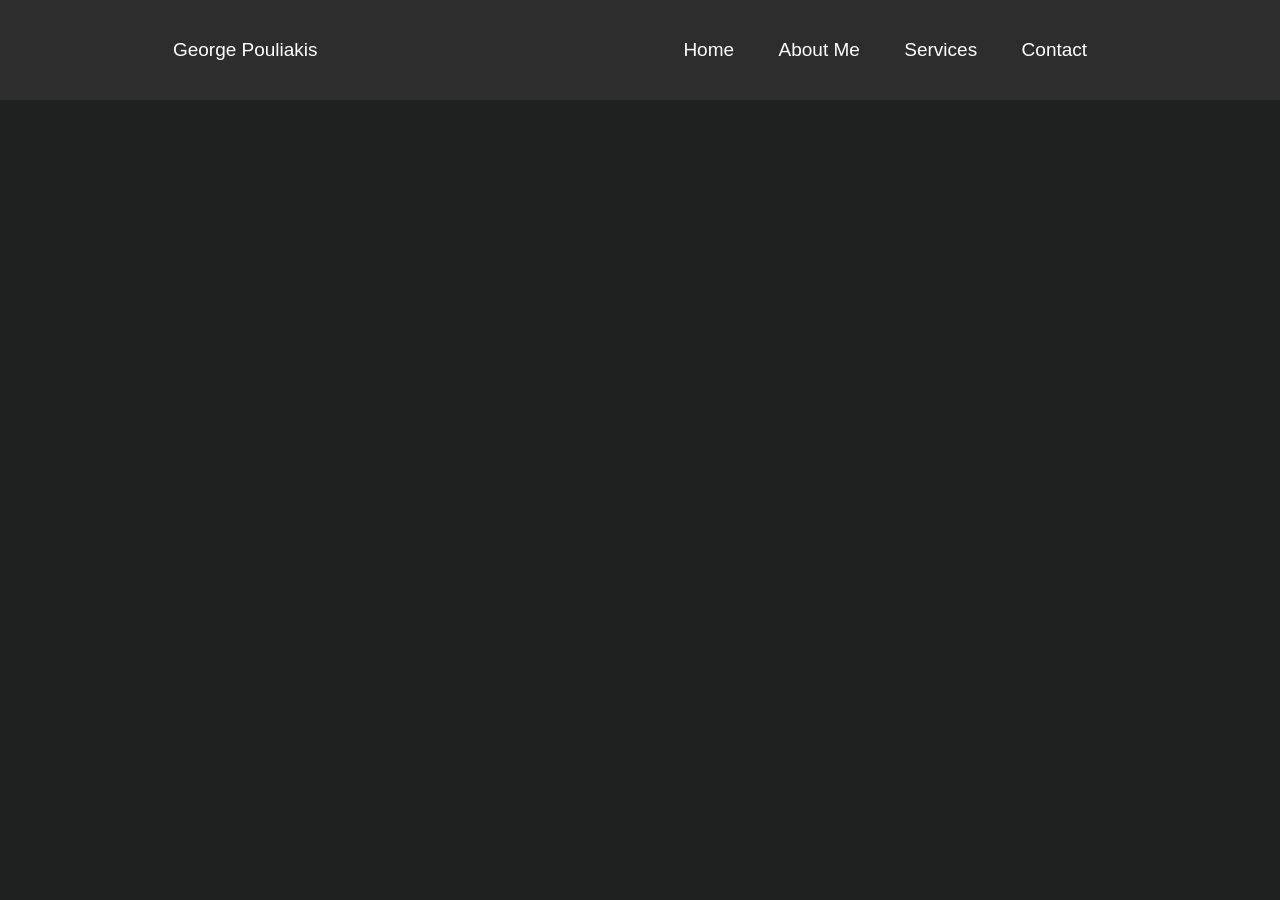
==== AboutMe.html @ 5618193f "Add files via upload" ====
<!DOCTYPE html>
<html lang="en">
<head>
    <meta charset="UTF-8">
    <meta name="viewport" content="width=device-width, initial-scale=1.0">
    <link rel="stylesheet" href="AboutMe.css">
    <title>Document</title>
</head>
<body>
    <!-- header -->
    <div class="header">
      <div class="left-header">George Pouliakis</div>
      <div class="right-header">
        <ul>
          <li><a href="home.html">Home</a></li>
          <li><a href="AboutMe.html">About Me</a></li>
          <li><a href="#">Services</a></li>
          <li><a href="#">Contact</a></li>
        </ul>
      </div>
    </div>
</body>
</html>
---- AboutMe.css ----
body {
  font-family: "Inter", sans-serif;
  font-style: normal;
  font-weight: 5 00;
  background-color:  #1f2020;;
}
* {
  margin: 0;
  padding: 0;
}

.header {
  height: 100px;
  background-color: #2d2d2d;
  display: flex;
  justify-content: space-around;
  align-items: center;
}

.left-header {
  font-size: 19px;
  color: white;
}

li {
  list-style-type: none;
  display: inline-block;
  margin: 0 10px;
  padding: 10px;
  font-size: 19px;
  cursor: pointer;
}

li a {
  color: white;
  text-decoration: none;
}

li:hover a {
  color: lightblue;
}
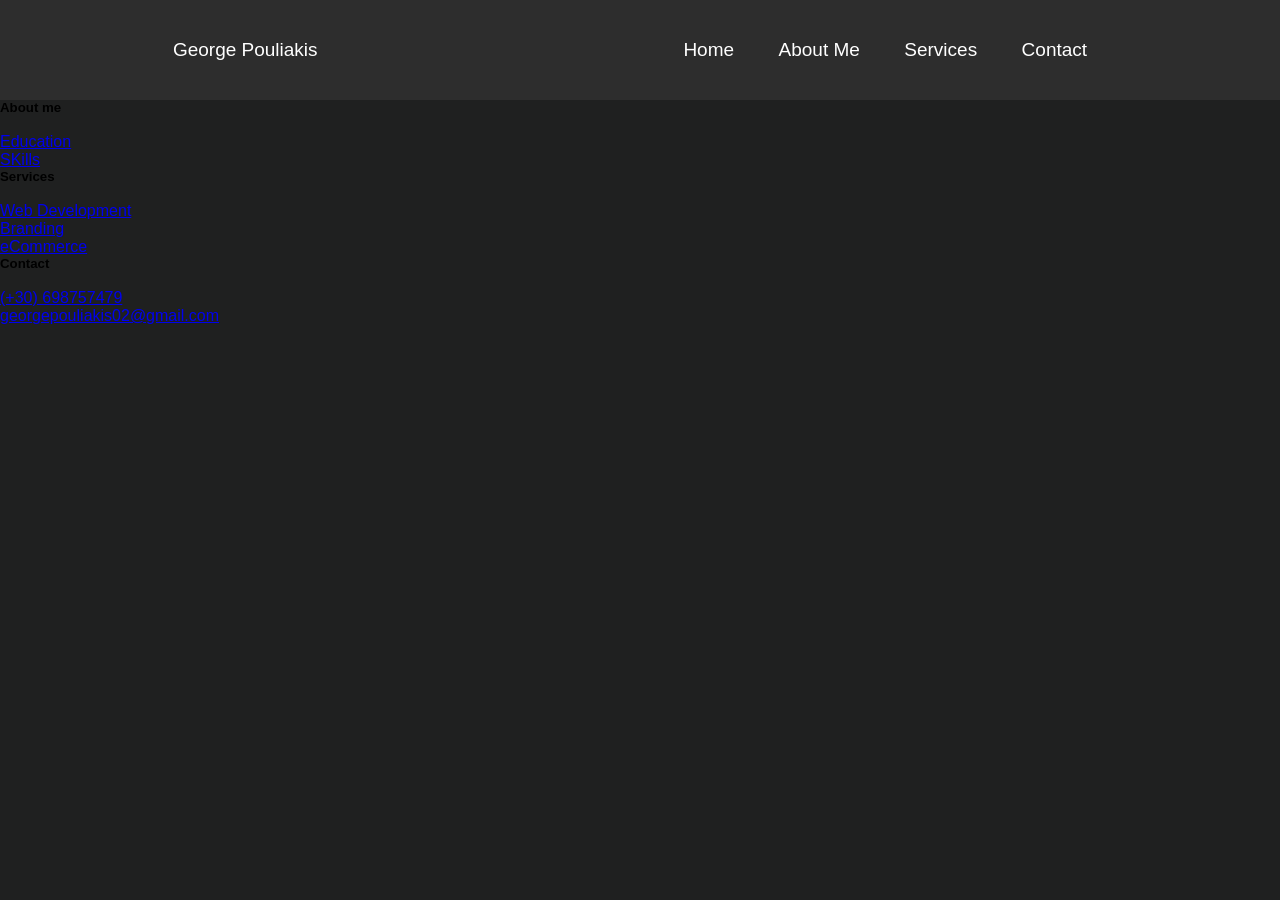
==== commit bcf86d63: "Add files via upload" ====
--- a/AboutMe.html
+++ b/AboutMe.html
@@ -8,7 +8,7 @@
 </head>
 <body>
     <!-- header -->
-    <div class="header">
+    <header class="header">
       <div class="left-header">George Pouliakis</div>
       <div class="right-header">
         <ul>
@@ -18,6 +18,27 @@
           <li><a href="#">Contact</a></li>
         </ul>
       </div>
-    </div>
+    </header>
+
+    <!-- footer -->
+     <footer class="footer">
+      <div class="footer-container">
+        <h5>About me</h5> <br>
+        <span><a href="#">Education</a></span> <br>
+        <span><a href="#">SKills</a></span>
+      </div>
+      <div class="footer-container">
+        <h5>Services</h5> <br>
+        <span><a href="#">Web Development</a></span> <br>
+        <span><a href="#">Branding</a></span> <br>
+        <span><a href="#">eCommerce</a></span> <br>
+      </div>
+      <div class="footer-container">
+        <h5>Contact</h5> <br>
+        <span><a href="tel:6987574979">(+30) 698757479</a></span> <br>
+        <span><a href="mailto:georgepouliakis02@gmail.com">georgepouliakis02@gmail.com</a></span> <br>
+      </div>
+     </footer>
+
 </body>
 </html>
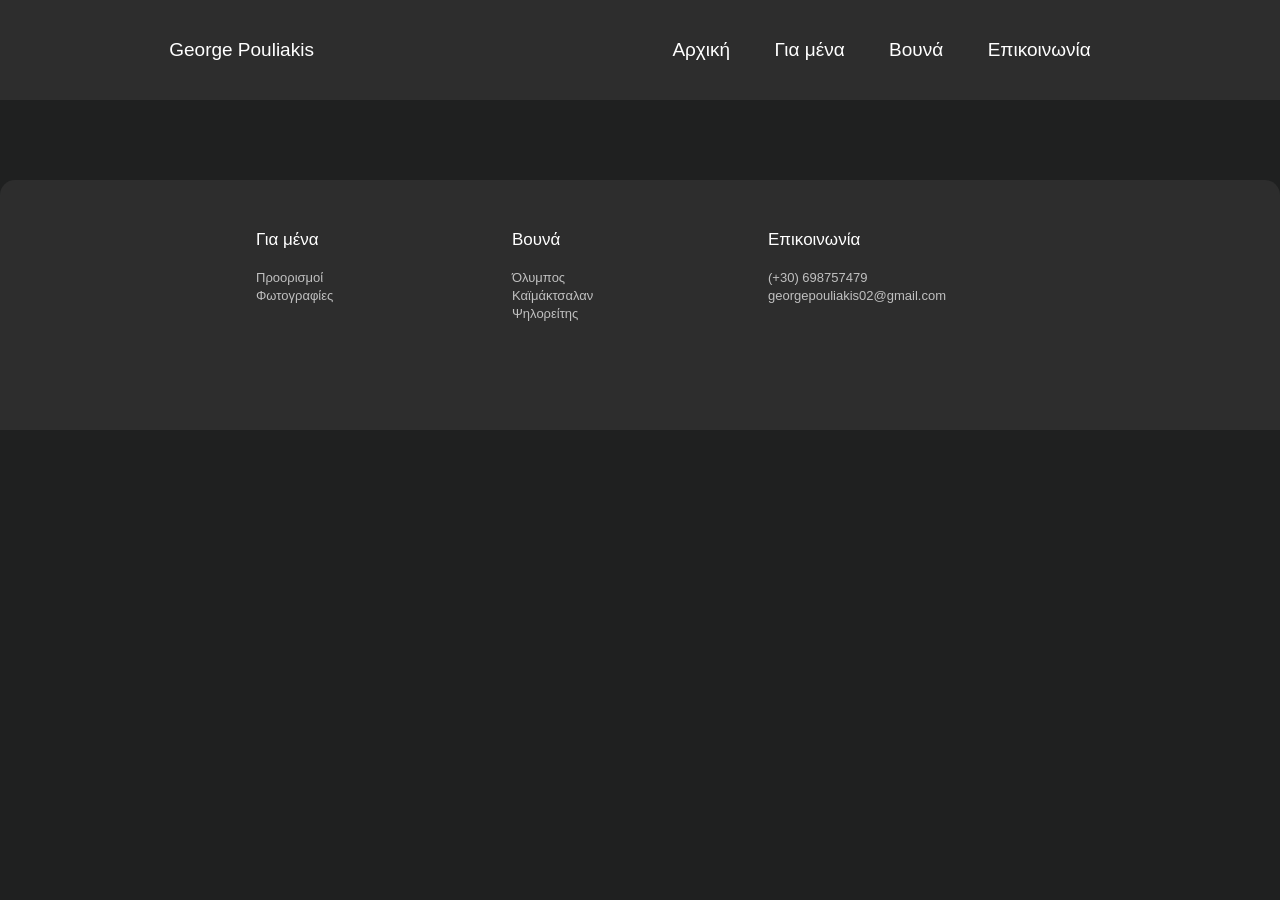
==== commit 84bf1372: "Add files via upload" ====
--- a/AboutMe.html
+++ b/AboutMe.html
@@ -4,7 +4,7 @@
     <meta charset="UTF-8">
     <meta name="viewport" content="width=device-width, initial-scale=1.0">
     <link rel="stylesheet" href="AboutMe.css">
-    <title>Document</title>
+    <title>Για μένα</title>
 </head>
 <body>
     <!-- header -->
@@ -12,29 +12,32 @@
       <div class="left-header">George Pouliakis</div>
       <div class="right-header">
         <ul>
-          <li><a href="home.html">Home</a></li>
-          <li><a href="AboutMe.html">About Me</a></li>
-          <li><a href="#">Services</a></li>
-          <li><a href="#">Contact</a></li>
+          <li><a href="home.html">Αρχική</a></li>
+          <li><a href="AboutMe.html">Για μένα</a></li>
+          <li><a href="#">Βουνά</a></li>
+          <li><a href="#">Επικοινωνία</a></li>
         </ul>
       </div>
     </header>
 
-    <!-- footer -->
+
+    
+
+   <!-- footer -->
      <footer class="footer">
       <div class="footer-container">
-        <h5>About me</h5> <br>
-        <span><a href="#">Education</a></span> <br>
-        <span><a href="#">SKills</a></span>
+        <h5>Για μένα</h5> <br>
+        <span><a href="#">Προορισμοί</a></span> <br>
+        <span><a href="#">Φωτογραφίες</a></span>
       </div>
       <div class="footer-container">
-        <h5>Services</h5> <br>
-        <span><a href="#">Web Development</a></span> <br>
-        <span><a href="#">Branding</a></span> <br>
-        <span><a href="#">eCommerce</a></span> <br>
+        <h5>Βουνά</h5> <br>
+        <span><a href="#">Όλυμπος</a></span> <br>
+        <span><a href="#">Καϊμάκτσαλαν</a></span> <br>
+        <span><a href="#">Ψηλορείτης</a></span> <br>
       </div>
       <div class="footer-container">
-        <h5>Contact</h5> <br>
+        <h5>Επικοινωνία</h5> <br>
         <span><a href="tel:6987574979">(+30) 698757479</a></span> <br>
         <span><a href="mailto:georgepouliakis02@gmail.com">georgepouliakis02@gmail.com</a></span> <br>
       </div>
--- a/AboutMe.css
+++ b/AboutMe.css
@@ -1,14 +1,13 @@
 body {
   font-family: "Inter", sans-serif;
   font-style: normal;
-  font-weight: 5 00;
-  background-color:  #1f2020;;
+  font-weight: 500;
+  background-color:  #1f2020 !important;
 }
 * {
   margin: 0;
   padding: 0;
 }
-
 .header {
   height: 100px;
   background-color: #2d2d2d;
@@ -34,8 +33,42 @@
 li a {
   color: white;
   text-decoration: none;
+  font-weight: 300;
 }
 
 li:hover a {
   color: lightblue;
+}
+
+/* Footer */
+.footer{
+  display: grid;
+  grid-template-columns: 20% 20% 20%;
+  justify-content: center;
+  width: 100%;
+  height: 250px;
+  background-color: #2d2d2d;
+  margin-top: 80px;
+  border-radius: 15px 15px 0px 0px;
+}
+
+.footer-container{
+  text-align: left;
+  color: white;
+  margin-top: 50px;
+}
+
+.footer-container>h5{
+  font-weight: 300;
+  font-size: 17px
+}
+
+.footer-container a{
+  font-size: 13px;
+  color: #c0c0c0;
+  text-decoration: none;
+}
+
+.footer-container a:hover{
+  color: white;
 }
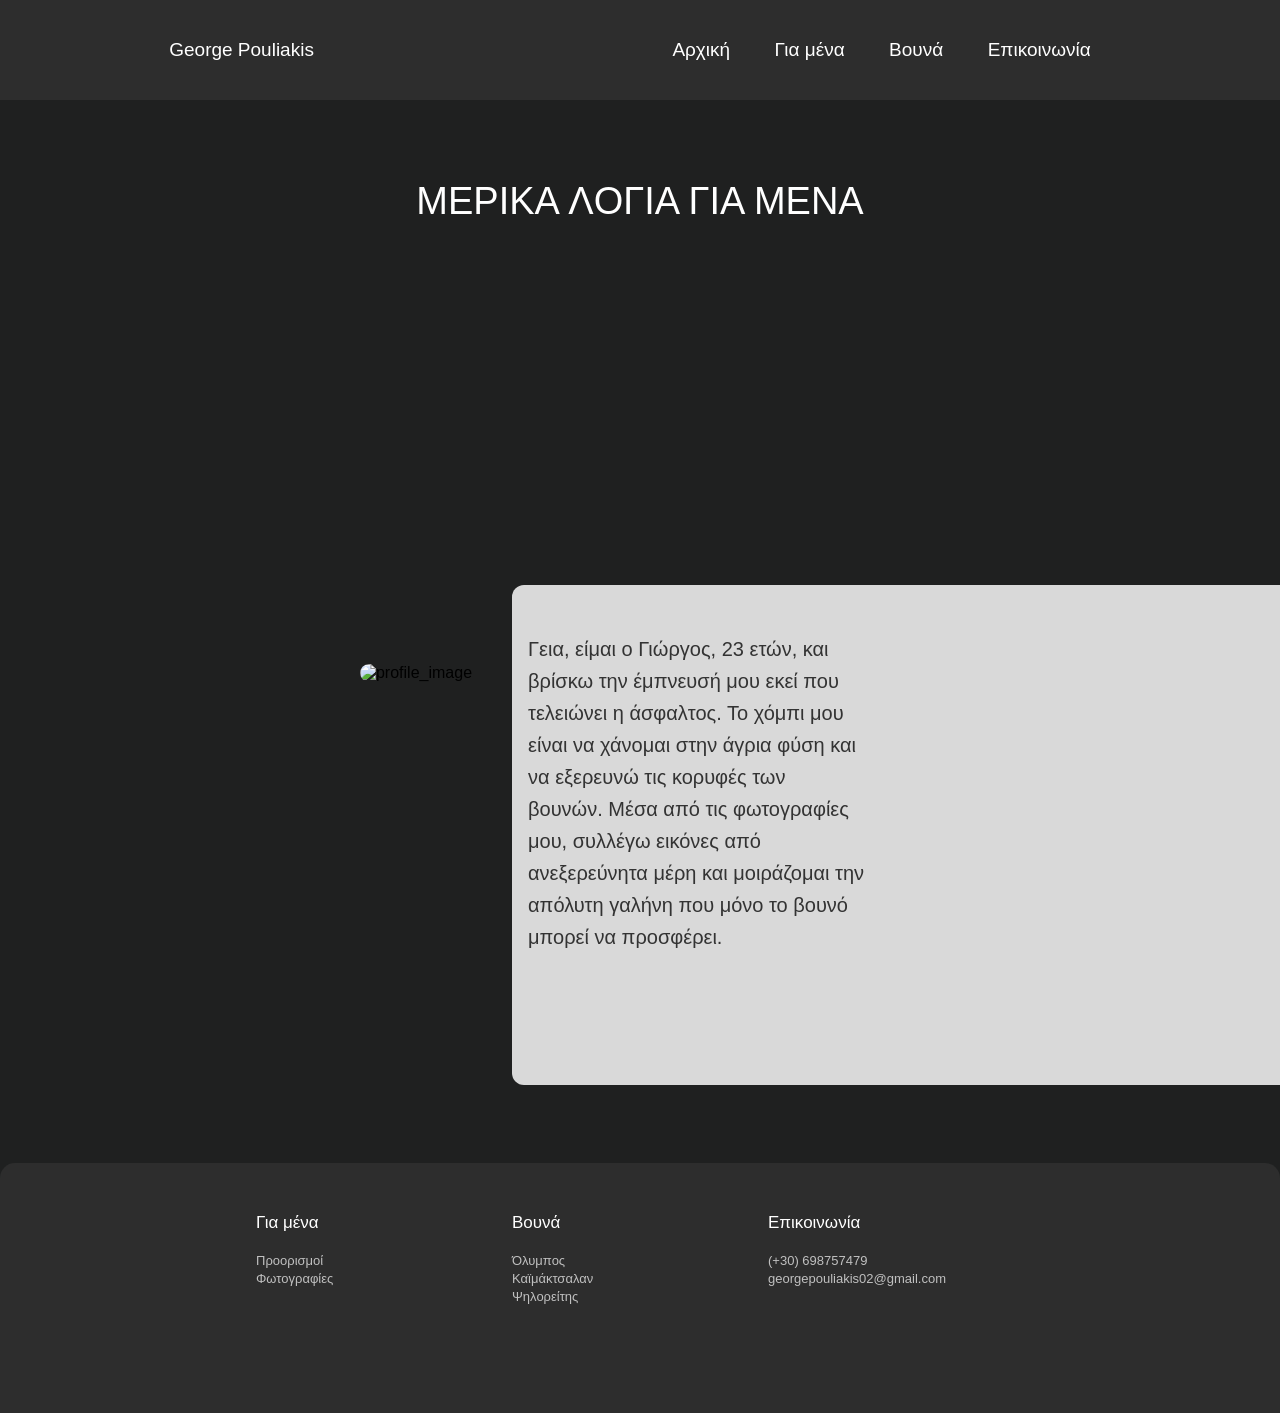
==== commit 5b76e966: "Σχεδίαση σελίδας Σχεδιαση 2 section διορθωσεις σε header και footer" ====
--- a/AboutMe.html
+++ b/AboutMe.html
@@ -9,7 +9,7 @@
 <body>
     <!-- header -->
     <header class="header">
-      <div class="left-header">George Pouliakis</div>
+      <div class="left-header"><a href="home.html">George Pouliakis</a></div>
       <div class="right-header">
         <ul>
           <li><a href="home.html">Αρχική</a></li>
@@ -20,7 +20,23 @@
       </div>
     </header>
 
+    <!-- Εισαγωγή σελίδας -->
+     <div class="hero">
+      <h1 style="color: white; font-size: 38px; font-weight: 400; text-transform: uppercase; text-align: center; padding: 80px 0;">
+        Μερικa λoγια για μeνα
+      </h1>
+     </div>
 
+    <!-- Πληροφορίες για μενα -->
+     <div class="profile-box">
+      <div class="profile-image">
+        <img src="/images/profile-image.jpg" alt="profile_image">
+      </div>
+      <div class="about-me">
+        <p style="color: #333;">Γεια, είμαι ο Γιώργος, 23 ετών, και βρίσκω την έμπνευσή μου εκεί που τελειώνει η άσφαλτος. Το χόμπι μου είναι να χάνομαι στην άγρια φύση και να εξερευνώ τις κορυφές των βουνών. Μέσα από τις φωτογραφίες μου, συλλέγω εικόνες από ανεξερεύνητα μέρη και μοιράζομαι την απόλυτη γαλήνη που μόνο το βουνό μπορεί να προσφέρει.</p>
+      </div>
+      <div class="color-box"></div>
+     </div>
     
 
    <!-- footer -->
--- a/AboutMe.css
+++ b/AboutMe.css
@@ -16,7 +16,8 @@
   align-items: center;
 }
 
-.left-header {
+.left-header a{
+  text-decoration: none;
   font-size: 19px;
   color: white;
 }
@@ -38,6 +39,53 @@
 
 li:hover a {
   color: lightblue;
+}
+
+
+/* Εισαγωγή σελίδας */
+.profile-box{
+  margin-top: 80px;
+  display: flex;
+  align-items: center;
+  justify-content: center;
+  width: 100%;
+  height: 700px;
+}
+
+.profile-image{
+  width: auto;
+  margin-top: -120px;
+}
+.profile-image img{
+  width: 600px;
+  height: 700px;
+  object-fit: cover;
+  border-radius: 12px;
+}
+
+.about-me{
+  width: 35%;
+  margin-left: 0;
+}
+.about-me p{
+  font-family: "Quicksand", sans-serif;
+  font-size: 20px;
+  font-weight: 200;
+  padding: 3.5rem ;
+  margin-top: 120px;
+  color: #333;
+  line-height: 32px;
+}
+
+.color-box{
+  position: absolute;
+  z-index: -1;
+  width: 900px;
+  height: 500px;
+  top: 65%;
+  left: 40%;
+  background-color: rgba(245, 245, 245, 0.87);
+  border-radius: 12px;
 }
 
 /* Footer */
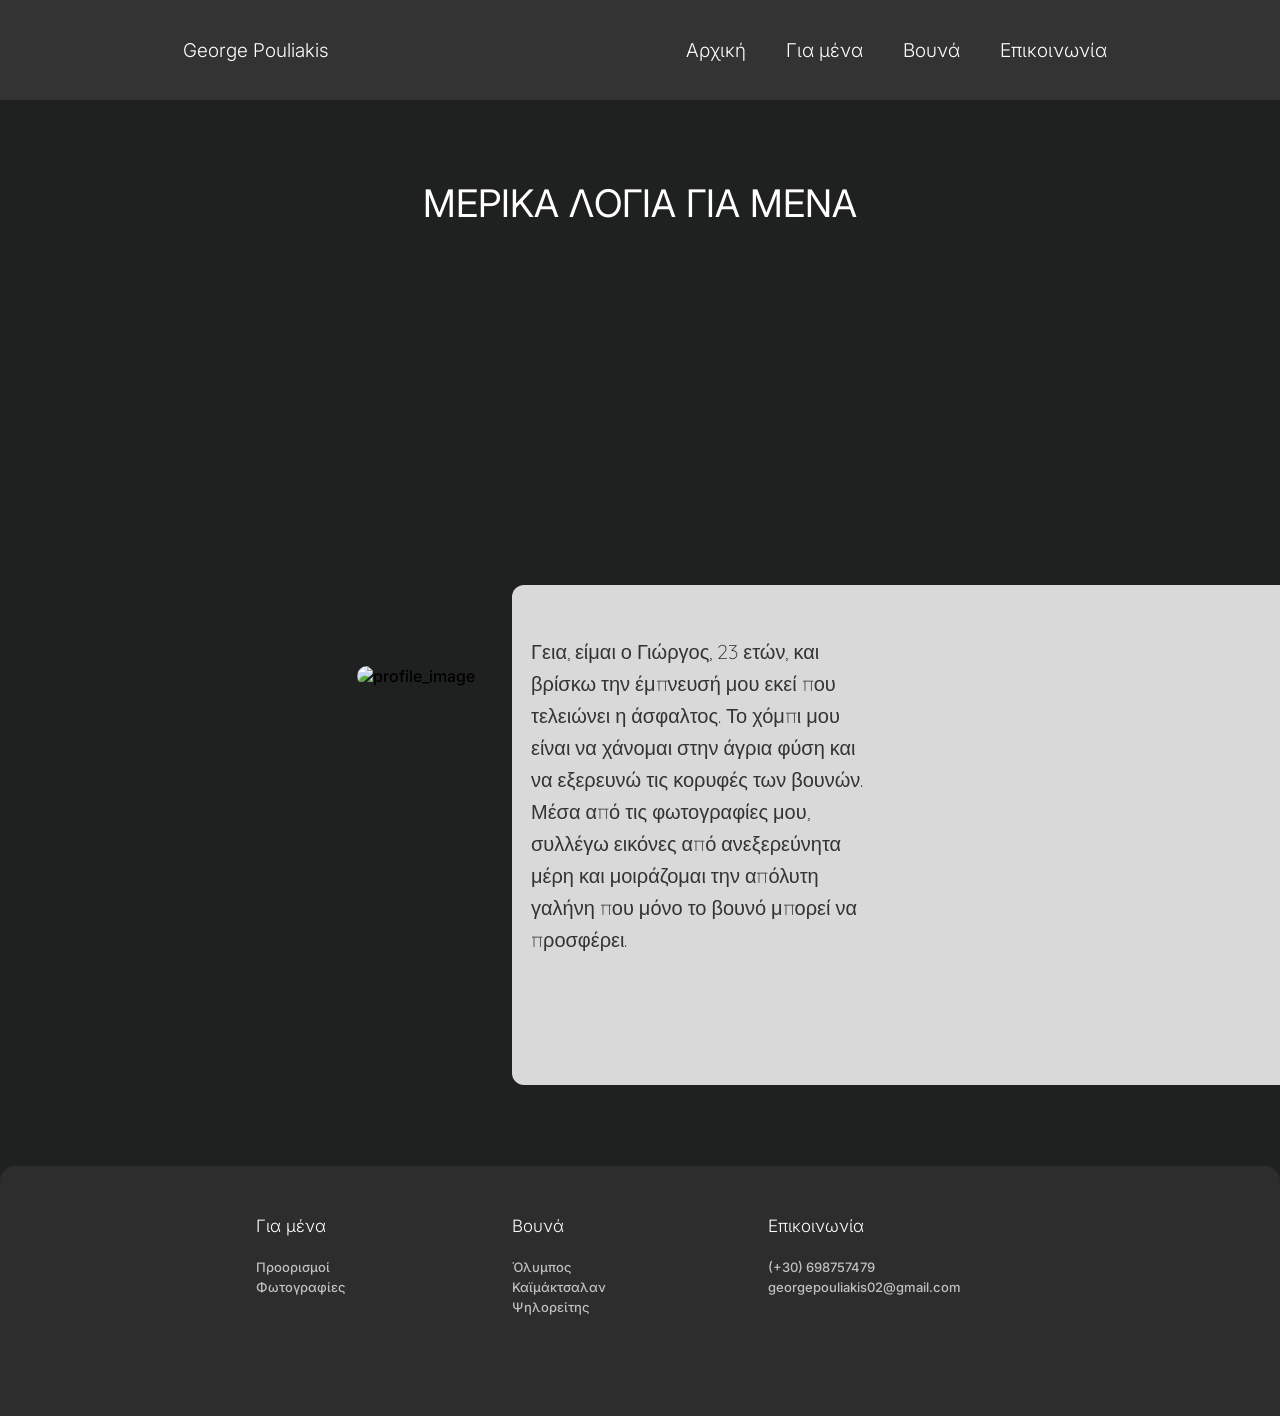
==== commit bd6783f0: "Header Επιοδιορθωση font weight και θεση του menu επειδη στην μια σελιδα ηταν διαφορετικο απο την αλ" ====
--- a/AboutMe.html
+++ b/AboutMe.html
@@ -4,6 +4,12 @@
     <meta charset="UTF-8">
     <meta name="viewport" content="width=device-width, initial-scale=1.0">
     <link rel="stylesheet" href="AboutMe.css">
+    <!-- Links import google font Inter -->
+     <link href="https://fonts.googleapis.com/css2?family=Inter:wght@300;500&display=swap" rel="stylesheet">
+    <link rel="preconnect" href="https://fonts.googleapis.com">
+    <link rel="preconnect" href="https://fonts.googleapis.com">
+    <link rel="preconnect" href="https://fonts.gstatic.com" crossorigin>      
+    <link href="https://fonts.googleapis.com/css2?family=EB+Garamond:ital,wght@0,400..800;1,400..800&family=Inter:ital,opsz,wght@0,14..32,100..900;1,14..32,100..900&family=PT+Serif:ital,wght@0,400;0,700;1,400;1,700&family=Quicksand:wght@300..700&family=Roboto:ital,wght@0,100..900;1,100..900&display=swap" rel="stylesheet">
     <title>Για μένα</title>
 </head>
 <body>
--- a/AboutMe.css
+++ b/AboutMe.css
@@ -1,46 +1,63 @@
+* {
+    margin: 0;
+    padding: 0;
+    box-sizing: border-box; 
+}
 body {
-  font-family: "Inter", sans-serif;
-  font-style: normal;
-  font-weight: 500;
-  background-color:  #1f2020 !important;
+    font-family: "Inter", sans-serif;
+    font-style: normal;
+    font-weight: 500;
+    background-color: #1f2020 !important;
+    overflow-y: scroll; /* Κρατάει σταθερή τη θέση ακυρώνοντας τη διαφορά του scrollbar */
 }
-* {
-  margin: 0;
-  padding: 0;
+.header{
+  height: 100px;
+  background-color: #333;
+  display: flex;
+  align-items: center;
+  line-height: normal !important;
 }
-.header {
-  height: 100px;
-  background-color: #2d2d2d;
+.left-header{
+  width: 40%;
   display: flex;
-  justify-content: space-around;
-  align-items: center;
+  justify-content: center;
 }
-
-.left-header a{
-  text-decoration: none;
-  font-size: 19px;
-  color: white;
+.left-header a, li a {
+    color: white;
+    text-decoration: none;
+    font-weight: 300 !important; /* Το !important αναγκάζει τον browser να δώσει προτεραιότητα σε αυτό το βάρος */
+    font-size: 19px;
 }
-
-li {
-  list-style-type: none;
-  display: inline-block;
-  margin: 0 10px;
-  padding: 10px;
-  font-size: 19px;
-  cursor: pointer;
+/* Κεντράρει απόλυτα τον περιέκτη του μενού */
+.right-header {
+    width: 60%;
+    display: flex;
+    justify-content: center;
+    align-items: center; /* Εξασφαλίζει την κάθετη στοίχιση */
 }
-
-li a {
-  color: white;
-  text-decoration: none;
-  font-weight: 300;
+/* Αυτό "σκοτώνει" το padding-left και το margin-bottom του Bootstrap */
+.right-header ul {
+    display: flex;
+    align-items: center;
+    justify-content: center;
+    gap: 20px;
+    margin: 0 !important;   
+    padding: 0 !important;  
 }
-
-li:hover a {
-  color: lightblue;
+.right-header li {
+    list-style-type: none;
+    margin: 0 10px !important;
+    padding: 0 !important;
 }
-
+.right-header li a {
+    color: white;
+    text-decoration: none;
+    font-weight: 300 !important;
+    font-size: 19px;
+    display: inline-block; /* Κλειδώνει το στοιχείο ώστε να μην επηρεάζεται από αόρατα κενά κειμένου */
+    line-height: normal !important; /* Το επαναφέρουμε στο normal για να είναι ολόιδιο με τη σελίδα χωρίς Bootstrap */
+    vertical-align: middle; /* Εξασφαλίζει την απόλυτη κάθετη στοίχιση στο κέντρο */
+}
 
 /* Εισαγωγή σελίδας */
 .profile-box{
@@ -51,7 +68,6 @@
   width: 100%;
   height: 700px;
 }
-
 .profile-image{
   width: auto;
   margin-top: -120px;
@@ -62,7 +78,6 @@
   object-fit: cover;
   border-radius: 12px;
 }
-
 .about-me{
   width: 35%;
   margin-left: 0;
@@ -76,7 +91,6 @@
   color: #333;
   line-height: 32px;
 }
-
 .color-box{
   position: absolute;
   z-index: -1;
@@ -99,24 +113,20 @@
   margin-top: 80px;
   border-radius: 15px 15px 0px 0px;
 }
-
 .footer-container{
   text-align: left;
   color: white;
   margin-top: 50px;
 }
-
 .footer-container>h5{
   font-weight: 300;
   font-size: 17px
 }
-
 .footer-container a{
   font-size: 13px;
   color: #c0c0c0;
   text-decoration: none;
 }
-
 .footer-container a:hover{
   color: white;
 }
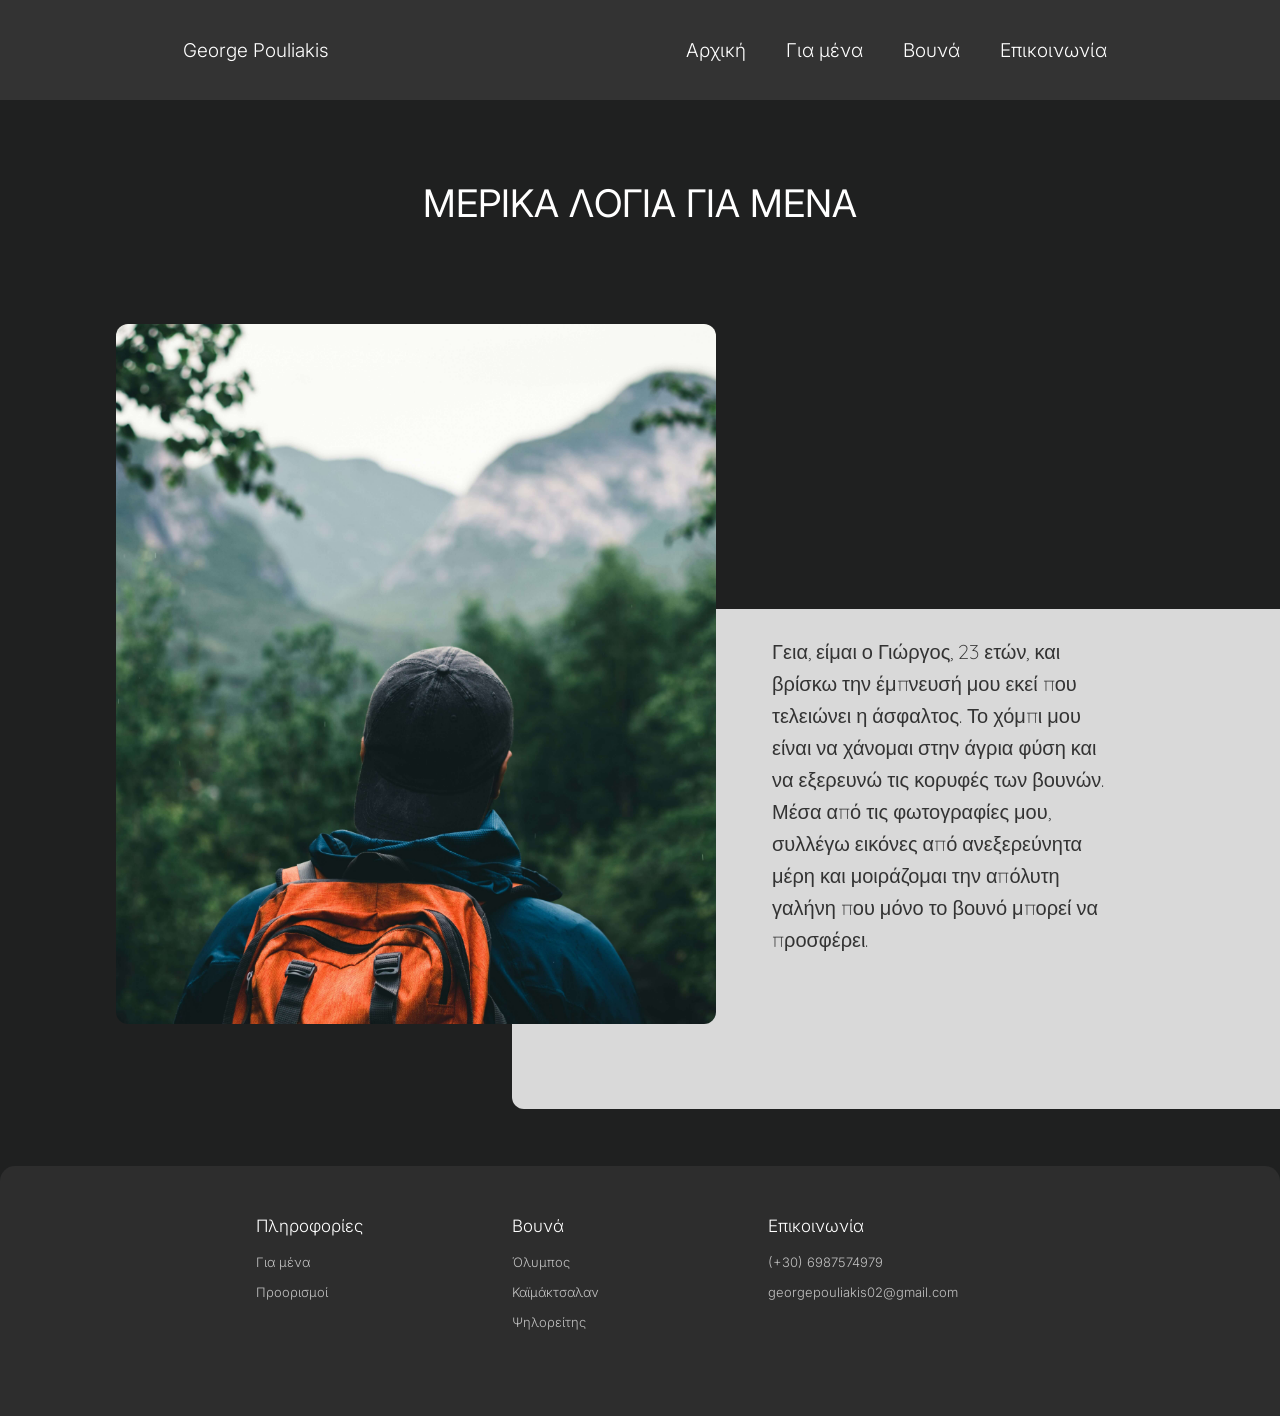
==== commit 55b74f3d: "σύνδεση όλα τα links μεταξυ τους Σύνδεση όλα τα links και προθήκη της εικόνας για την σελίδα "επικοι" ====
--- a/AboutMe.html
+++ b/AboutMe.html
@@ -14,15 +14,17 @@
 </head>
 <body>
     <!-- header -->
-    <header class="header">
-      <div class="left-header"><a href="home.html">George Pouliakis</a></div>
-      <div class="right-header">
-        <ul>
-          <li><a href="home.html">Αρχική</a></li>
-          <li><a href="AboutMe.html">Για μένα</a></li>
-          <li><a href="#">Βουνά</a></li>
-          <li><a href="#">Επικοινωνία</a></li>
-        </ul>
+    <header>
+      <div class="header">
+        <div class="left-header"><a href="home.html">George Pouliakis</a></div>
+        <div class="right-header">
+          <ul>
+            <li><a href="home.html">Αρχική</a></li>
+            <li><a href="AboutMe.html">Για μένα</a></li>
+            <li><a href="mountains.html">Βουνά</a></li>
+            <li><a href="contact.html">Επικοινωνία</a></li>
+          </ul>
+        </div>
       </div>
     </header>
 
@@ -46,24 +48,34 @@
     
 
    <!-- footer -->
-     <footer class="footer">
-      <div class="footer-container">
-        <h5>Για μένα</h5> <br>
-        <span><a href="#">Προορισμοί</a></span> <br>
-        <span><a href="#">Φωτογραφίες</a></span>
-      </div>
-      <div class="footer-container">
-        <h5>Βουνά</h5> <br>
-        <span><a href="#">Όλυμπος</a></span> <br>
-        <span><a href="#">Καϊμάκτσαλαν</a></span> <br>
-        <span><a href="#">Ψηλορείτης</a></span> <br>
-      </div>
-      <div class="footer-container">
-        <h5>Επικοινωνία</h5> <br>
-        <span><a href="tel:6987574979">(+30) 698757479</a></span> <br>
-        <span><a href="mailto:georgepouliakis02@gmail.com">georgepouliakis02@gmail.com</a></span> <br>
-      </div>
-     </footer>
+     <footer>
+        <div class="footer">
+          <div class="footer-container">
+            <h5>Πληροφορίες</h5>
+            <ul>
+              <li><a href="AboutMe.html">Για μένα</a></li>
+              <li><a href="mountains.html">Προορισμοί</a></li>
+            </ul>
+          </div>
+
+          <div class="footer-container">
+            <h5>Βουνά</h5>
+            <ul>
+              <li><a href="olumpos.html">Όλυμπος</a></li>
+              <li><a href="kaimaktsalan.html">Καϊμάκτσαλαν</a></li>
+              <li><a href="psiloritis.html">Ψηλορείτης</a></li>
+            </ul>
+          </div>
+
+          <div class="footer-container">
+            <h5>Επικοινωνία</h5>
+            <ul>
+              <li><a href="tel:6987574979">(+30) 6987574979</a></li>
+              <li><a href="mailto:georgepouliakis02@gmail.com">georgepouliakis02@gmail.com</a></li>
+            </ul>
+          </div>
+        </div>
+      </footer>
 
 </body>
 </html>
--- a/AboutMe.css
+++ b/AboutMe.css
@@ -9,6 +9,10 @@
     font-weight: 500;
     background-color: #1f2020 !important;
     overflow-y: scroll; /* Κρατάει σταθερή τη θέση ακυρώνοντας τη διαφορά του scrollbar */
+    position: relative; /* Κλειδώνει το σημείο αναφοράς για το footer */
+    min-height: 100vh; /* Το body θα είναι τουλάχιστον όσο η οθόνη σου */
+    /* Το .footer σου έχει 250px height + 80px margin-top = 330px συνολικά */
+    padding-bottom: 330px;
 }
 .header{
   height: 100px;
@@ -58,6 +62,10 @@
     line-height: normal !important; /* Το επαναφέρουμε στο normal για να είναι ολόιδιο με τη σελίδα χωρίς Bootstrap */
     vertical-align: middle; /* Εξασφαλίζει την απόλυτη κάθετη στοίχιση στο κέντρο */
 }
+.right-header li a:hover{
+  color: lightsteelblue !important;
+  transition: color 0.3s ease-in-out;
+}
 
 /* Εισαγωγή σελίδας */
 .profile-box{
@@ -73,6 +81,8 @@
   margin-top: -120px;
 }
 .profile-image img{
+  position: relative;
+  z-index: 1;
   width: 600px;
   height: 700px;
   object-fit: cover;
@@ -90,13 +100,16 @@
   margin-top: 120px;
   color: #333;
   line-height: 32px;
+  position: relative;
+  z-index: 1;
 }
 .color-box{
   position: absolute;
-  z-index: -1;
+  z-index: 0;
   width: 900px;
+  max-width: 90%;
   height: 500px;
-  top: 65%;
+  top: 43%;
   left: 40%;
   background-color: rgba(245, 245, 245, 0.87);
   border-radius: 12px;
@@ -112,6 +125,11 @@
   background-color: #2d2d2d;
   margin-top: 80px;
   border-radius: 15px 15px 0px 0px;
+  box-sizing: border-box !important;
+  position: absolute;
+  bottom: 0;
+  left: 0;
+  width: 100%;
 }
 .footer-container{
   text-align: left;
@@ -119,14 +137,31 @@
   margin-top: 50px;
 }
 .footer-container>h5{
-  font-weight: 300;
-  font-size: 17px
+  font-family: "Inter", sans-serif !important;
+  font-weight: 300 !important;
+  font-size: 17px !important;
+  margin-top: 0 !important;
+  margin-bottom: 15px !important;
+  line-height: normal !important;
+  letter-spacing: normal !important;
+}
+.footer-container ul, li{
+  list-style-type: none !important;
+  margin: 0 0 10px 0 !important;
+  padding: 0 !important;
+  line-height: normal !important;
 }
 .footer-container a{
-  font-size: 13px;
-  color: #c0c0c0;
-  text-decoration: none;
+  font-family: "Inter", sans-serif !important;
+  font-size: 13px !important;
+  font-weight: 300 !important;
+  color: #c0c0c0 !important;
+  text-decoration: none !important;
+  line-height: normal !important;
+  letter-spacing: normal !important;
+  display: inline-block !important;
 }
 .footer-container a:hover{
-  color: white;
+  color: white !important;
+  transition: color 0.3s ease-in-out;
 }
